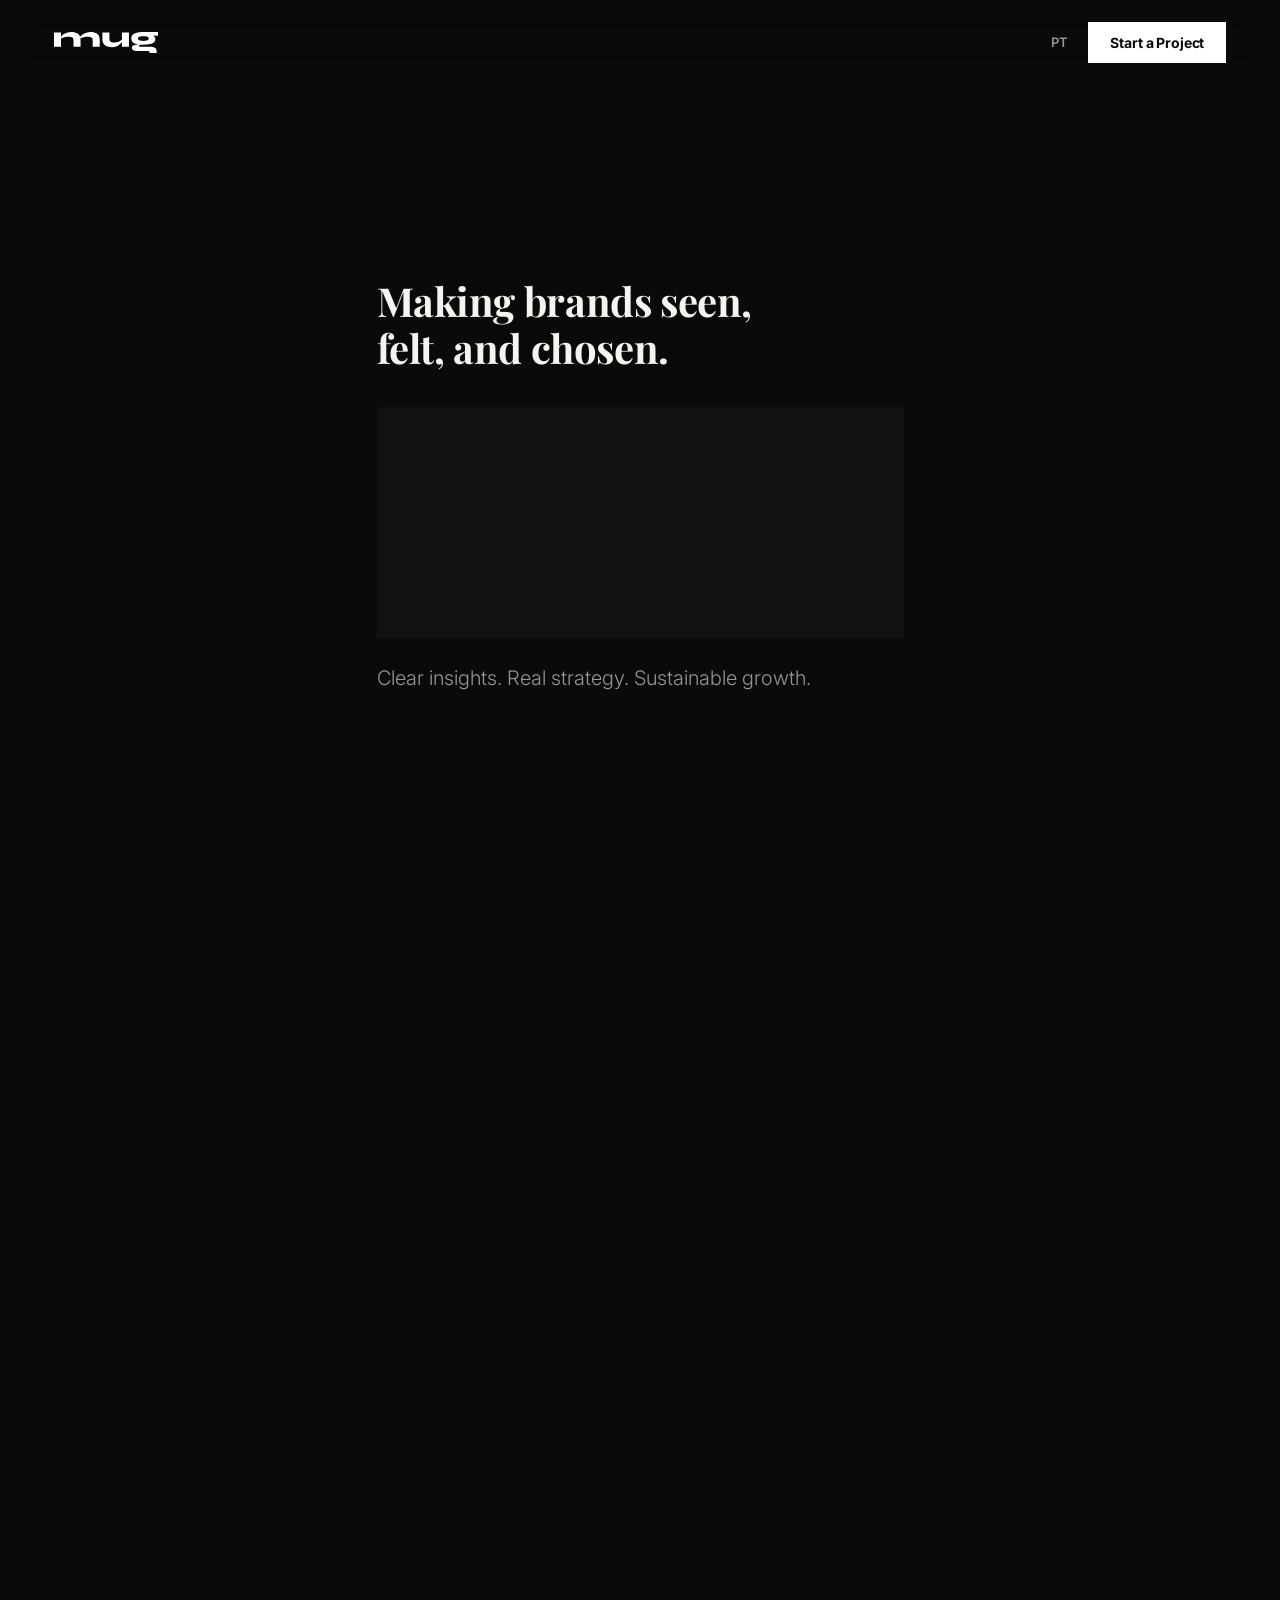
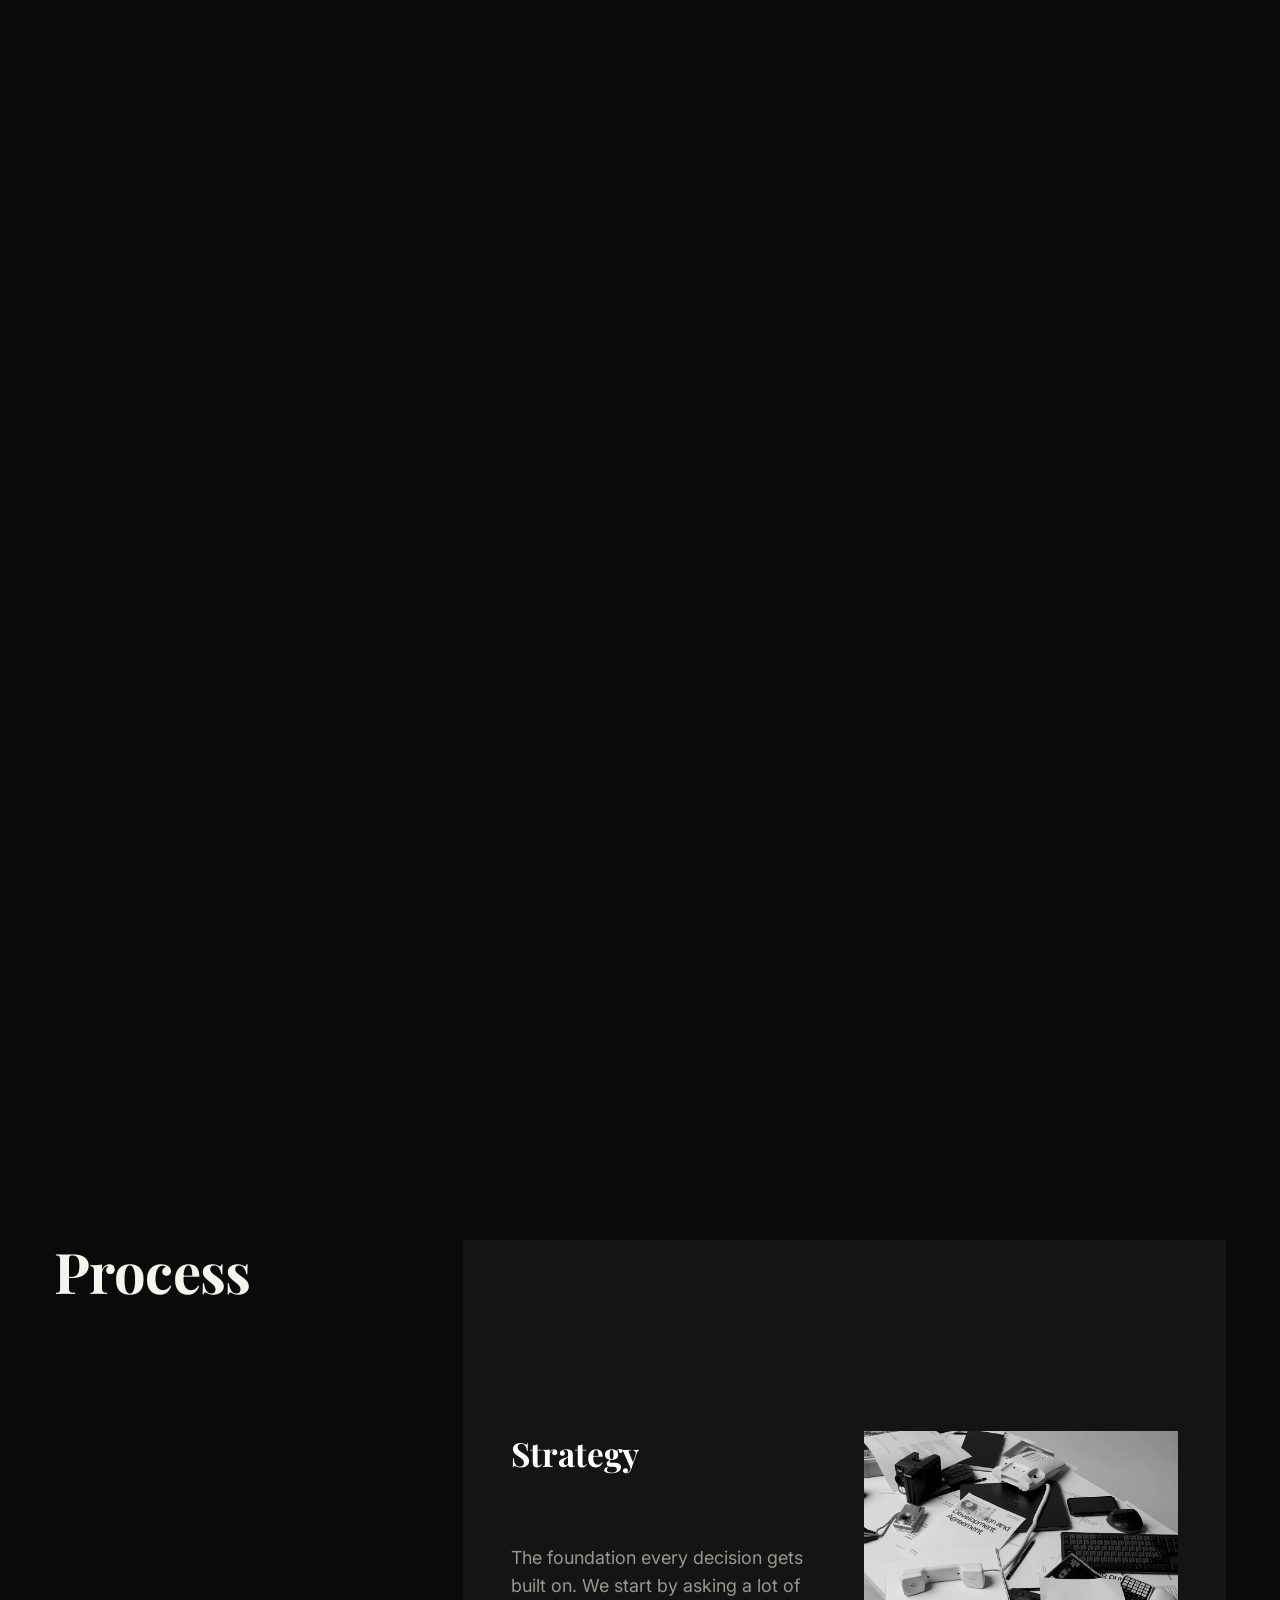
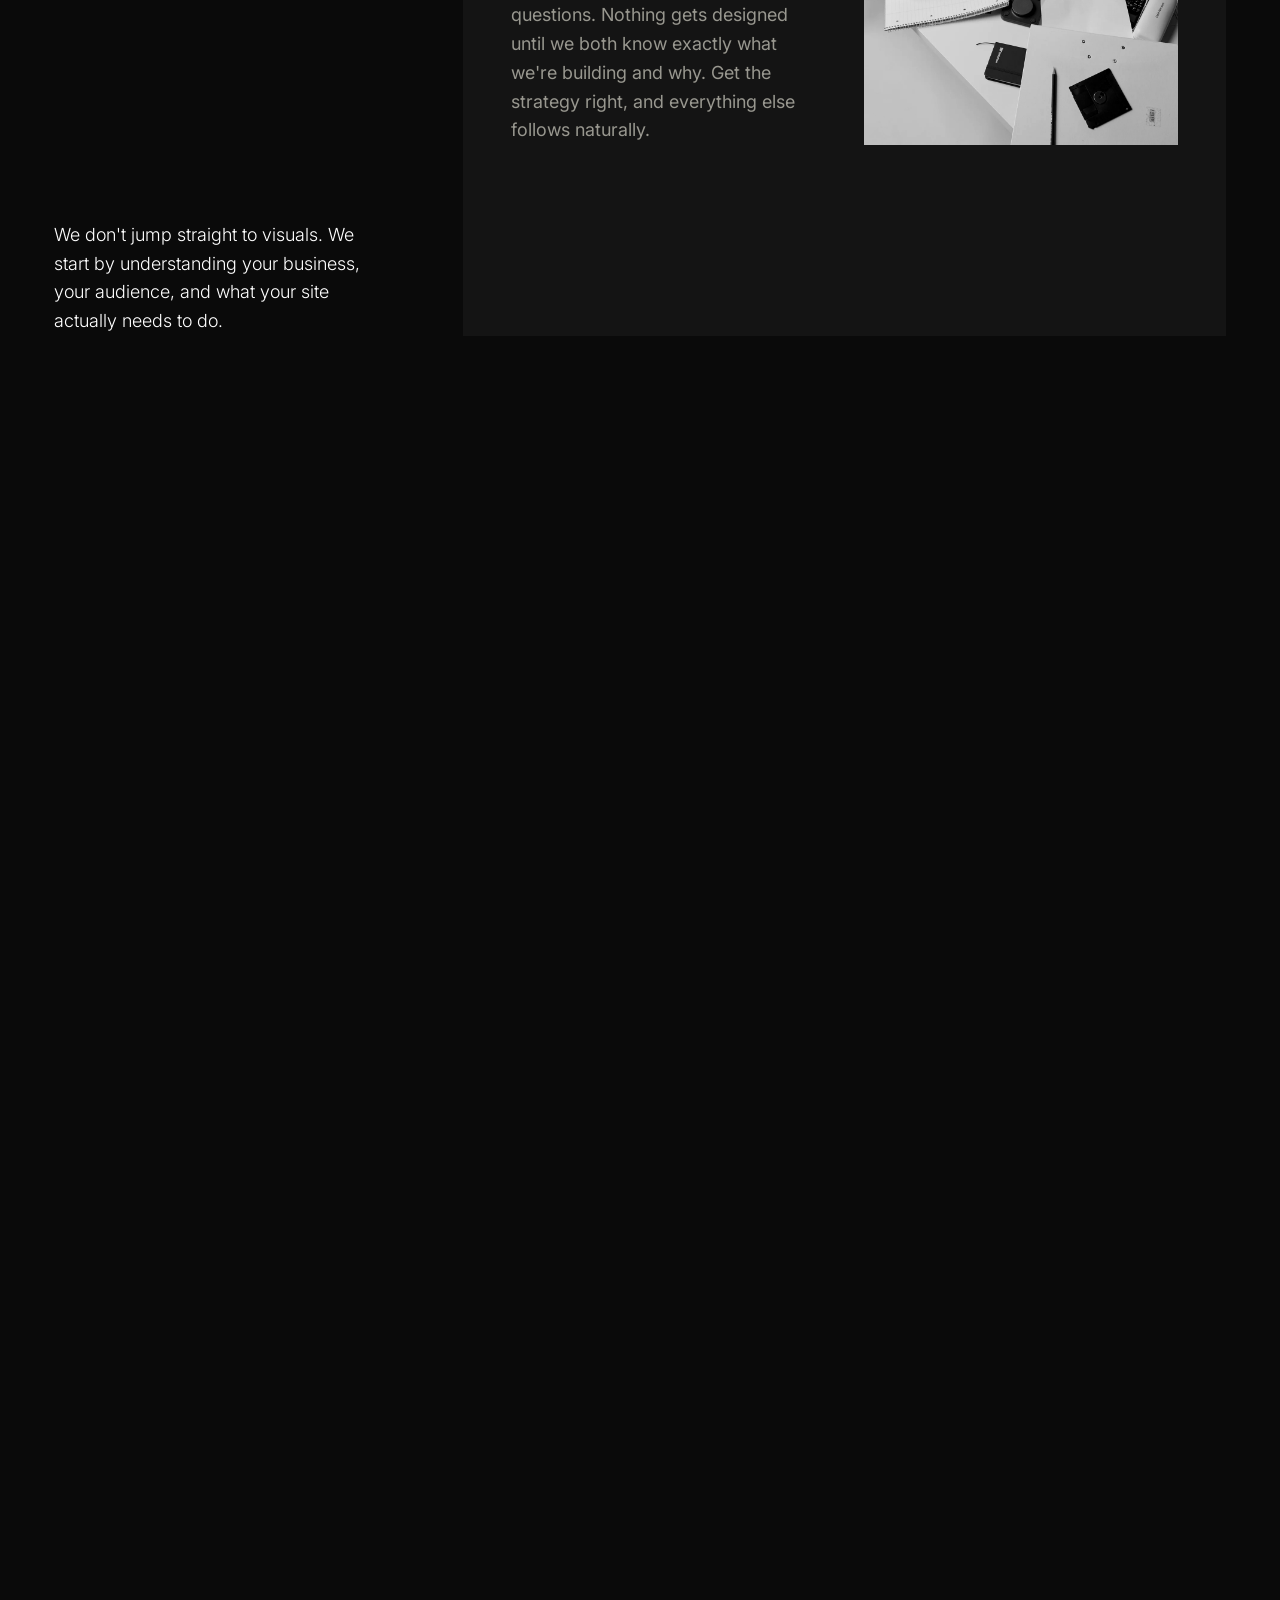
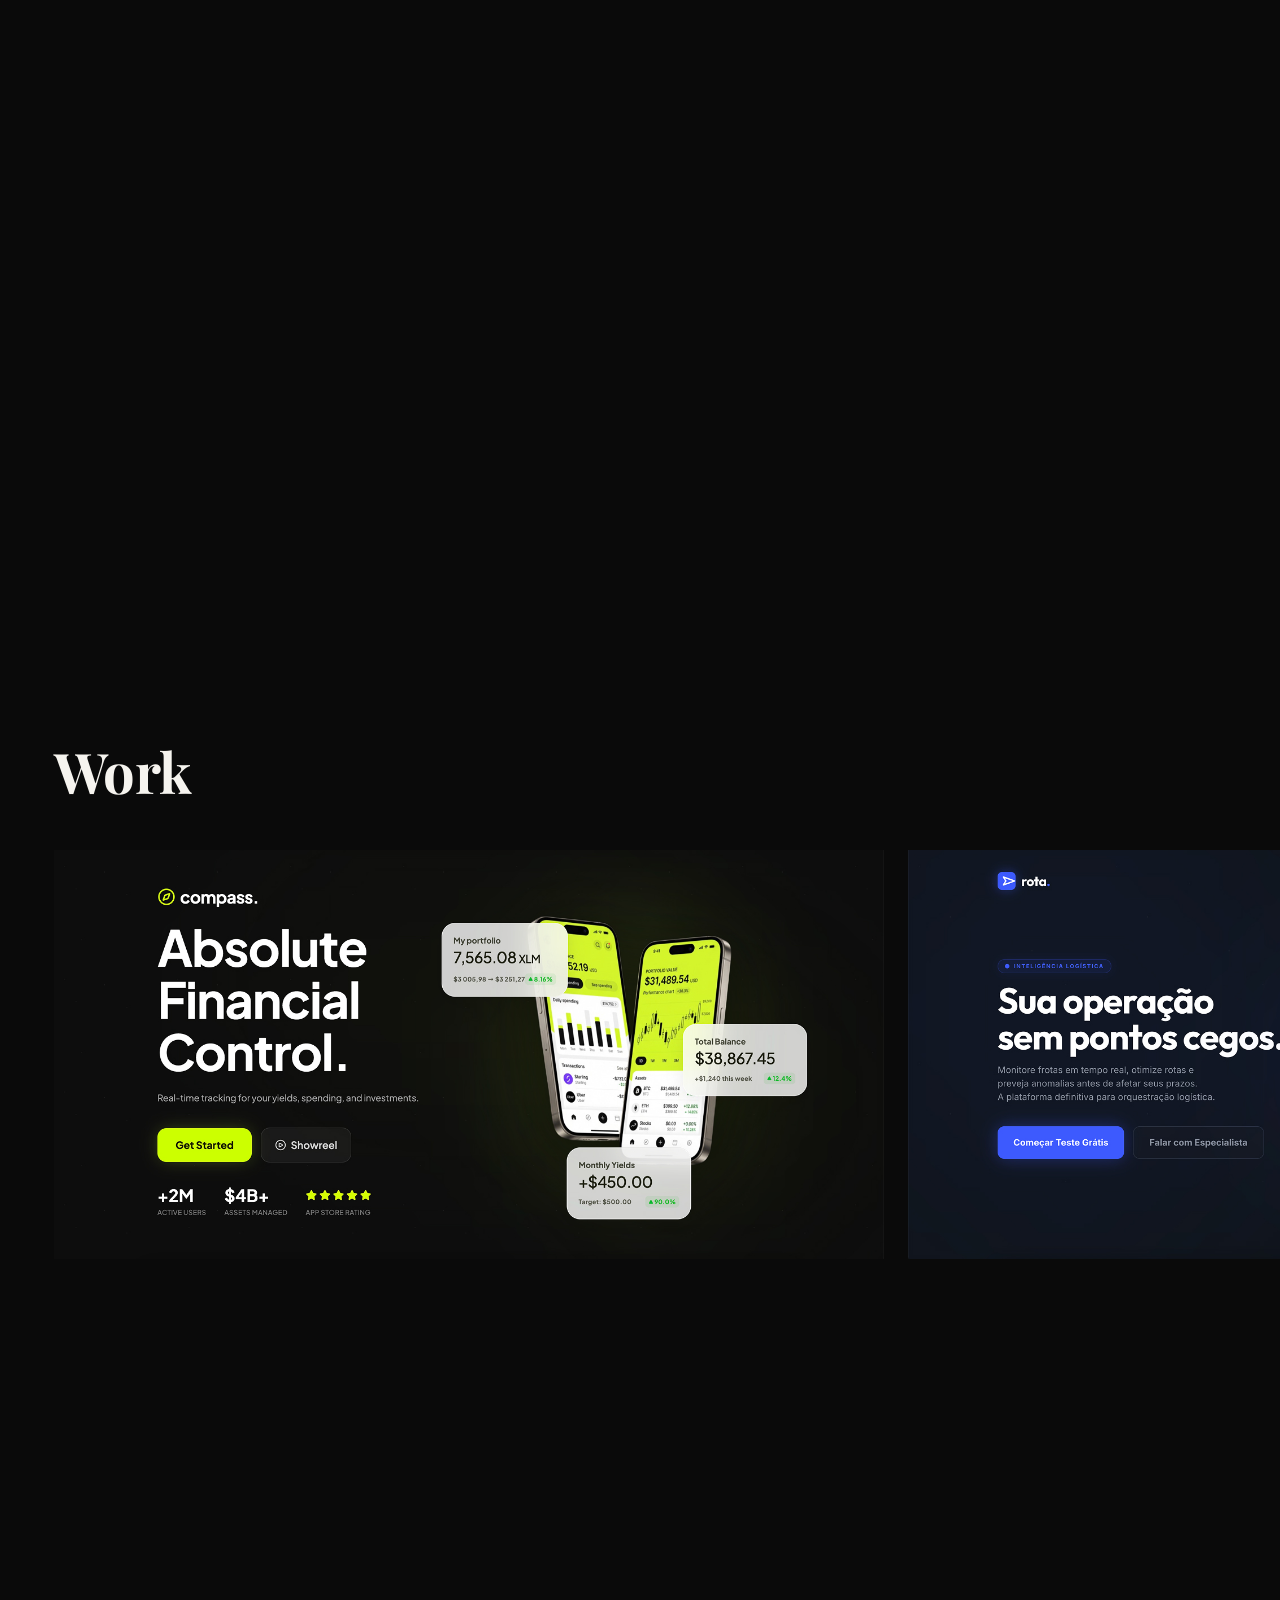
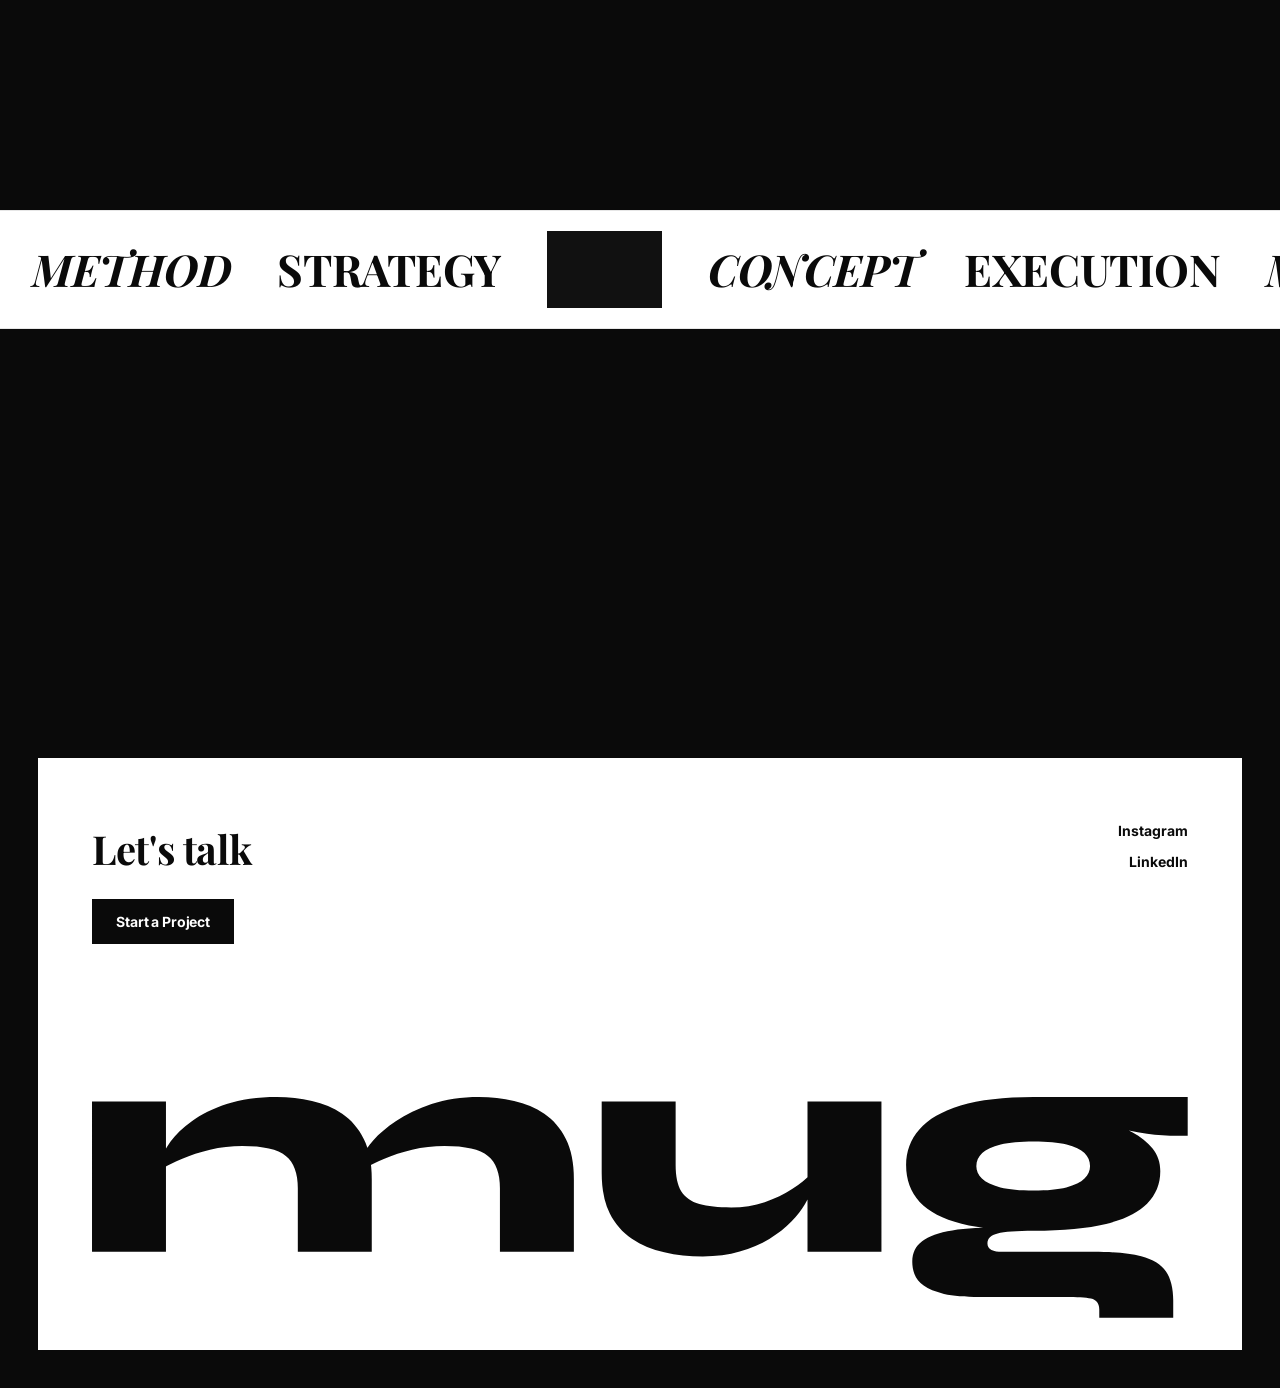
==== en/index.html @ f1b03d2b "feat: add English version of the site at /en Full translation of the one-page site (nav, hero, proce" ====
<!DOCTYPE html>
<html lang="en">
<head>
<meta charset="UTF-8">
<meta name="viewport" content="width=device-width, initial-scale=1.0">
<title>mug studio - landing page specialists</title>
<meta name="description" content="A creative studio for brands that believe strategy, concept, and execution deserve method.">
<meta property="og:type" content="website">
<meta property="og:title" content="mug studio - landing page specialists">
<meta property="og:description" content="A creative studio for brands that believe strategy, concept, and execution deserve method.">
<meta name="twitter:card" content="summary">
<meta name="twitter:title" content="mug studio - landing page specialists">
<meta name="twitter:description" content="A creative studio for brands that believe strategy, concept, and execution deserve method.">
<link rel="icon" type="image/svg+xml" href="../assets/favicon.svg">
<link rel="alternate" hreflang="pt-BR" href="../index.html">
<link rel="alternate" hreflang="en" href="index.html">
<link rel="preconnect" href="https://fonts.googleapis.com">
<link rel="preconnect" href="https://fonts.gstatic.com" crossorigin>
<link href="https://fonts.googleapis.com/css2?family=Inter:wght@300;400;500;600;700&family=Playfair+Display:wght@700;800&display=swap" rel="stylesheet">
<link rel="stylesheet" href="../styles.css">
</head>
<body>

<nav class="nav">
  <div class="nav-inner">
    <a class="logo" href="#" aria-label="mug — homepage">
      <img src="../assets/logo.svg" alt="mug" width="103" height="21">
    </a>
    <div class="nav-actions">
      <a class="nav-lang" href="../index.html" hreflang="pt-BR" lang="pt-BR">PT</a>
      <a class="cta-nav" href="https://wa.me/5511945470712?text=Hello!%20I%27d%20like%20to%20start%20a%20project." target="_blank" rel="noopener noreferrer">Start a Project</a>
    </div>
  </div>
</nav>

<main>
  <section class="hero-showcase" id="hero-showcase">
    <div class="hero-showcase-pin">
      <div class="hero-inner">
        <h1 class="hero-title">
          <span class="line"><span>Making brands seen,</span></span>
          <span class="line"><span>felt, and chosen.</span></span>
        </h1>

        <div class="hero-media" id="hero-media" aria-hidden="true">
          <video
            autoplay
            muted
            loop
            playsinline
            preload="auto"
            src="../video_hero.mp4">
          </video>
        </div>

        <p class="hero-sub">Clear insights. Real strategy. Sustainable growth.</p>
      </div>

      <div class="showcase-overlay" id="showcase-overlay" aria-hidden="true"></div>

      <div class="showcase-content">
        <p class="showcase-caption">A creative studio for brands that believe strategy, concept, and execution deserve method.</p>
      </div>
    </div>
  </section>

  <section class="process" id="process">
    <div class="process-pin">
      <div class="process-intro">
        <h2 class="process-title">Process</h2>
        <p class="process-lead">We don't jump straight to visuals. We start by understanding your business, your audience, and what your site actually needs to do.</p>
      </div>

      <div class="process-stage">
        <article class="process-card is-active" data-step="Strategy">
          <h3 class="process-card-title">Strategy</h3>
          <div class="process-card-media" aria-hidden="true">
            <img src="../assets/process-estrategia.jpg" alt="" loading="lazy" decoding="async">
          </div>
          <p class="process-card-text">The foundation every decision gets built on. We start by asking a lot of questions. Nothing gets designed until we both know exactly what we're building and why. Get the strategy right, and everything else follows naturally.</p>
        </article>

        <article class="process-card" data-step="Design">
          <h3 class="process-card-title">Design</h3>
          <div class="process-card-media" aria-hidden="true">
            <img src="../assets/process-design.jpg" alt="" loading="lazy" decoding="async">
          </div>
          <p class="process-card-text">The visual approach that aligns with the strategy. Design isn't just about how it looks — it's about how it communicates. By the end of this stage, you'll have a complete design and understand the logic behind every choice we made.</p>
        </article>

        <article class="process-card" data-step="Development">
          <h3 class="process-card-title">Development</h3>
          <div class="process-card-media" aria-hidden="true">
            <img src="../assets/process-desenvolvimento.jpg" alt="" loading="lazy" decoding="async">
          </div>
          <p class="process-card-text">The moment everything starts to feel real. It all gets turned into clean code: fluid motion, working integrations, and a high-performance build.</p>
        </article>
      </div>
    </div>
  </section>

  <section class="cases" id="cases">
    <h2 class="cases-title">Work</h2>

    <div class="cases-carousel">
      <div class="cases-track">
        <a class="case-tile" href="https://compasso-nine.vercel.app/" target="_blank" rel="noopener noreferrer"><img src="../assets/case-1.jpg" alt="Compasso" loading="lazy" decoding="async"></a>
        <a class="case-tile" href="https://rota-cyan.vercel.app/" target="_blank" rel="noopener noreferrer"><img src="../assets/case-2.jpg" alt="Rota" loading="lazy" decoding="async"></a>
        <a class="case-tile" href="https://barro-nu.vercel.app/" target="_blank" rel="noopener noreferrer"><img src="../assets/case-3.jpg" alt="Barro" loading="lazy" decoding="async"></a>
        <a class="case-tile" href="https://institutomilah.vercel.app/" target="_blank" rel="noopener noreferrer"><img src="../assets/case-4.jpg" alt="Instituto Milah" loading="lazy" decoding="async"></a>
        <a class="case-tile" href="https://compasso-nine.vercel.app/" target="_blank" rel="noopener noreferrer" aria-hidden="true" tabindex="-1"><img src="../assets/case-1.jpg" alt="" loading="lazy" decoding="async"></a>
        <a class="case-tile" href="https://rota-cyan.vercel.app/" target="_blank" rel="noopener noreferrer" aria-hidden="true" tabindex="-1"><img src="../assets/case-2.jpg" alt="" loading="lazy" decoding="async"></a>
        <a class="case-tile" href="https://barro-nu.vercel.app/" target="_blank" rel="noopener noreferrer" aria-hidden="true" tabindex="-1"><img src="../assets/case-3.jpg" alt="" loading="lazy" decoding="async"></a>
        <a class="case-tile" href="https://institutomilah.vercel.app/" target="_blank" rel="noopener noreferrer" aria-hidden="true" tabindex="-1"><img src="../assets/case-4.jpg" alt="" loading="lazy" decoding="async"></a>
      </div>
    </div>
  </section>

  <section class="ticker" aria-label="Working method">
    <div class="ticker-band">
      <div class="ticker-track">
        <span class="ticker-item ticker-word ticker-word--italic">Method</span>
        <span class="ticker-item ticker-word">Strategy</span>
        <span class="ticker-item ticker-media" aria-hidden="true">
          <video autoplay muted loop playsinline preload="auto" src="../video_hero.mp4"></video>
        </span>
        <span class="ticker-item ticker-word ticker-word--italic">Concept</span>
        <span class="ticker-item ticker-word">Execution</span>

        <span class="ticker-item ticker-word ticker-word--italic" aria-hidden="true">Method</span>
        <span class="ticker-item ticker-word" aria-hidden="true">Strategy</span>
        <span class="ticker-item ticker-media" aria-hidden="true">
          <video autoplay muted loop playsinline preload="auto" src="../video_hero.mp4"></video>
        </span>
        <span class="ticker-item ticker-word ticker-word--italic" aria-hidden="true">Concept</span>
        <span class="ticker-item ticker-word" aria-hidden="true">Execution</span>
      </div>
    </div>
  </section>
</main>

<footer class="closing" id="contato">
    <div class="closing-panel">
      <div class="closing-top">
        <div class="closing-intro">
          <h2 class="closing-title">Let's talk</h2>
          <a class="closing-cta" href="https://wa.me/5511945470712?text=Hello!%20I%27d%20like%20to%20start%20a%20project." target="_blank" rel="noopener noreferrer">Start a Project</a>
        </div>

        <nav class="closing-social" aria-label="Social media">
          <a href="https://www.instagram.com/mug___studio/" target="_blank" rel="noopener noreferrer">Instagram</a>
          <a href="https://www.linkedin.com/company/mug-studio-dzn" target="_blank" rel="noopener noreferrer">LinkedIn</a>
        </nav>
      </div>

      <div class="closing-wordmark" aria-hidden="true">
        <svg viewBox="0 0 1320 266" xmlns="http://www.w3.org/2000/svg">
          <path d="M0 5.54166H89.0803V186.569H0V5.54166ZM222.701 0C237.3 0 251.404 1.60092 265.014 4.80277C278.623 7.75832 290.748 12.9305 301.388 20.3194C312.276 27.7083 320.936 37.8065 327.37 50.6139C333.804 63.4213 337.02 79.5537 337.02 99.0111V186.569H247.94V110.094C247.94 91.6222 243.115 78.5685 233.465 70.9333C223.814 63.0518 206.369 59.1111 181.13 59.1111C167.768 59.1111 154.777 60.5889 142.157 63.5444C129.785 66.5 118.65 70.0713 108.752 74.2583C98.8543 78.1991 91.0598 82.1398 85.3686 86.0805L84.6262 72.0417C85.616 67.6083 88.9565 61.4509 94.6478 53.5694C100.586 45.4417 109.123 37.3139 120.258 29.1861C131.393 21.0583 145.374 14.162 162.2 8.49721C179.274 2.8324 199.441 0 222.701 0ZM466.187 0C480.786 0 494.89 1.60092 508.5 4.80277C522.109 7.75832 534.234 12.9305 544.874 20.3194C555.762 27.7083 564.422 37.8065 570.856 50.6139C577.29 63.4213 580.506 79.5537 580.506 99.0111V186.569H491.426V110.094C491.426 91.6222 486.601 78.5685 476.951 70.9333C467.3 63.0518 449.855 59.1111 424.616 59.1111C411.254 59.1111 398.263 60.5889 385.643 63.5444C373.271 66.5 362.136 70.0713 352.238 74.2583C342.34 78.1991 334.546 82.1398 328.855 86.0805L328.112 68.3472C329.102 64.6528 332.814 59.1111 339.247 51.7222C345.681 44.3333 354.713 36.6981 366.343 28.8167C378.22 20.9352 392.448 14.162 409.027 8.49721C425.853 2.8324 444.906 0 466.187 0Z" fill="currentColor"/>
          <path d="M951.042 186.569H861.962V5.54166H951.042V186.569ZM865.673 93.1L866.416 110.833C865.673 116.006 863.199 122.04 858.992 128.936C855.033 135.832 849.466 142.975 842.29 150.364C835.114 157.753 826.33 164.649 815.937 171.053C805.544 177.21 793.667 182.259 780.305 186.2C766.943 190.141 752.096 192.111 735.765 192.111C719.433 192.111 703.968 190.387 689.369 186.939C674.769 183.737 661.779 178.319 650.396 170.683C639.014 163.048 630.106 152.827 623.672 140.019C617.238 126.966 614.022 110.71 614.022 91.2528V5.54166H703.102V82.0167C703.102 95.563 705.329 106.031 709.783 113.419C714.484 120.808 721.784 125.981 731.682 128.936C741.58 131.645 754.323 133 769.912 133C784.511 133 797.997 130.906 810.369 126.719C822.989 122.286 834 116.991 843.403 110.833C853.054 104.676 860.477 98.7648 865.673 93.1Z" fill="currentColor"/>
          <path d="M1134.42 161.078C1099.28 161.078 1070.33 158.245 1047.56 152.581C1024.8 146.669 1007.97 137.926 997.084 126.35C986.196 114.528 980.753 99.75 980.753 82.0167C980.753 65.5148 986.073 51.2296 996.713 39.1611C1007.35 26.8463 1023.93 17.2407 1046.45 10.3444C1069.21 3.44814 1098.54 0 1134.42 0C1141.59 0 1148.89 0 1156.32 0C1163.74 0 1171.04 0 1178.21 0H1320V46.55C1303.92 47.2889 1287.58 46.55 1271.01 44.3333C1254.67 41.8704 1239.58 38.6685 1225.72 34.7278L1221.64 29.1861C1232.78 32.6342 1243.29 37.0676 1253.19 42.4861C1263.34 47.9046 1271.5 54.4315 1277.69 62.0667C1283.87 69.7018 1286.97 78.8148 1286.97 89.4055C1286.97 104.676 1281.65 117.73 1271.01 128.567C1260.61 139.157 1244.16 147.285 1221.64 152.95C1199.37 158.369 1170.3 161.078 1134.42 161.078ZM1213.47 266V256.025C1213.47 248.636 1210.13 244.203 1203.45 242.725C1197.02 241.494 1186.75 240.878 1172.65 240.878H1069.09C1051.52 240.878 1037.29 239.646 1026.41 237.183C1015.77 234.72 1007.6 231.395 1001.91 227.208C996.465 223.021 992.754 218.342 990.774 213.169C989.042 208.244 988.176 203.318 988.176 198.392C988.176 187.801 992.135 179.55 1000.05 173.639C1007.97 167.481 1020.1 163.171 1036.43 160.708C1052.76 158.245 1073.54 157.014 1098.78 157.014L1134.42 161.078C1113.63 161.078 1099.16 162.186 1090.99 164.403C1082.82 166.373 1078.74 170.437 1078.74 176.594C1078.74 180.043 1080.35 182.629 1083.57 184.353C1086.78 185.831 1091.11 186.569 1096.56 186.569H1206.05C1230.55 186.569 1249.85 188.294 1263.95 191.742C1278.06 195.436 1287.96 201.47 1293.65 209.844C1299.59 218.465 1302.56 230.164 1302.56 244.942V266H1213.47ZM1134.42 112.681C1150.75 112.681 1163.86 111.449 1173.76 108.986C1183.91 106.277 1191.2 102.706 1195.66 98.2722C1200.11 93.8389 1202.34 88.913 1202.34 83.4944C1202.34 77.337 1200.11 72.0417 1195.66 67.6083C1191.2 63.175 1184.03 59.7268 1174.13 57.2639C1164.23 54.8009 1150.99 53.5694 1134.42 53.5694C1118.08 53.5694 1104.85 54.8009 1094.7 57.2639C1084.56 59.7268 1077.13 63.175 1072.43 67.6083C1067.73 72.0417 1065.38 77.337 1065.38 83.4944C1065.38 88.913 1067.61 93.8389 1072.06 98.2722C1076.76 102.706 1084.18 106.277 1094.33 108.986C1104.48 111.449 1117.84 112.681 1134.42 112.681Z" fill="currentColor"/>
        </svg>
      </div>
    </div>
  </footer>

<script src="../script.js"></script>
</body>
</html>
---- styles.css ----
/* ---------------------------------------------------
   mug — hero
   Tokens
--------------------------------------------------- */
:root {
  --bg: #0a0a0a;
  --text-primary: #f6f4ef;
  --text-secondary: #98978f;
  --white: #ffffff;
  --black: #0a0a0a;

  --glass-bg: rgba(10, 10, 10, 0.5);
  --card-bg: #141414;

  --font-display: 'Playfair Display', Georgia, 'Times New Roman', serif;
  --font-sans: 'Inter', -apple-system, BlinkMacSystemFont, 'Segoe UI', sans-serif;

  --ease-out: cubic-bezier(0.16, 1, 0.3, 1);

  --nav-h: 84px;
}

* { box-sizing: border-box; }

html {
  background: var(--bg);
}

body {
  margin: 0;
  background: var(--bg);
  color: var(--text-primary);
  font-family: var(--font-sans);
  -webkit-font-smoothing: antialiased;
  -moz-osx-font-smoothing: grayscale;
  overflow-x: clip;
}

img, video { display: block; max-width: 100%; }

a { text-decoration: none; color: inherit; }

/* ---------------------------------------------------
   Nav — fixed, glass
--------------------------------------------------- */
.nav {
  position: fixed;
  top: 0;
  left: 0;
  right: 0;
  z-index: 100;
  background: var(--glass-bg);
  backdrop-filter: blur(18px) saturate(150%);
  -webkit-backdrop-filter: blur(18px) saturate(150%);
  transition: transform 0.5s var(--ease-out);
}

.nav.is-hidden {
  transform: translateY(-100%);
}

.nav-inner {
  max-width: 1800px;
  margin: 0 auto;
  display: flex;
  align-items: center;
  justify-content: space-between;
  padding: 24px clamp(24px, 4.2vw, 80px);
  height: var(--nav-h);
}

.logo {
  display: inline-flex;
  align-items: center;
  opacity: 0;
  animation: fadeUp 0.7s var(--ease-out) forwards;
  animation-delay: 0.05s;
}

.logo img {
  height: 21px;
  width: auto;
}

.nav-actions {
  display: inline-flex;
  align-items: center;
  gap: 20px;
}

.nav-lang {
  display: inline-flex;
  align-items: center;
  font-family: var(--font-sans);
  font-weight: 600;
  font-size: 13px;
  letter-spacing: 0.02em;
  color: var(--text-secondary);
  opacity: 0;
  transition: color 0.25s var(--ease-out);
  animation: fadeUp 0.7s var(--ease-out) forwards;
  animation-delay: 0.09s;
}

.nav-lang:hover {
  color: var(--white);
}

.cta-nav {
  display: inline-flex;
  align-items: center;
  background: var(--white);
  color: var(--black);
  font-family: var(--font-sans);
  font-weight: 700;
  font-size: 14px;
  letter-spacing: -0.01em;
  padding: 12px 22px;
  border-radius: 0;
  white-space: nowrap;
  transition: transform 0.35s var(--ease-out), opacity 0.35s var(--ease-out);
  opacity: 0;
  animation: fadeUp 0.7s var(--ease-out) forwards;
  animation-delay: 0.12s;
}

.cta-nav:hover {
  transform: translateY(-2px);
  opacity: 0.9 !important;
}

/* ---------------------------------------------------
   Hero + Showcase — one video, pinned then scrubbed
   to fullscreen as the section scrolls
--------------------------------------------------- */
.hero-showcase {
  position: relative;
  height: 300vh;
  height: 300dvh;
}

.hero-showcase-pin {
  position: sticky;
  top: 0;
  height: 100vh;
  height: 100dvh;
  overflow: hidden;
  background: var(--bg);
}

.hero-inner {
  position: relative;
  z-index: 10;
  width: fit-content;
  max-width: 700px;
  margin: 0 auto;
  height: 100%;
  display: flex;
  flex-direction: column;
  justify-content: center;
  padding: calc(var(--nav-h) + 48px) 24px 64px;
}

.hero-title {
  font-family: var(--font-display);
  font-weight: 700;
  font-size: 40px;
  line-height: 1.16;
  letter-spacing: -0.01em;
  color: var(--text-primary);
  margin: 0 0 36px;
}

.hero-title .line {
  display: block;
  overflow: hidden;
}

.hero-title .line span {
  display: inline-block;
  transform: translateY(115%);
  animation: lineUp 0.9s var(--ease-out) forwards;
}

.hero-title .line:nth-child(1) span { animation-delay: 0.22s; }
.hero-title .line:nth-child(2) span { animation-delay: 0.34s; }

.hero-media {
  position: relative;
  width: 527px;
  height: 231px;
  max-width: 100%;
  overflow: hidden;
  background: #111;
  clip-path: inset(0 0 0 100%);
  animation: wipeReveal 1s var(--ease-out) forwards;
  animation-delay: 0.55s;
  z-index: 30;
  flex-shrink: 0;
}

.hero-media.is-fixed {
  position: fixed;
  max-width: none;
  z-index: 40;
}

.hero-media video {
  width: 100%;
  height: 100%;
  object-fit: cover;
  filter: grayscale(1) contrast(1.08) brightness(0.95);
  transform: scale(1.08);
  animation: mediaSettle 1.6s var(--ease-out) forwards;
  animation-delay: 0.55s;
}

.hero-sub {
  font-family: var(--font-sans);
  font-size: 20px;
  font-weight: 300;
  color: var(--text-secondary);
  margin: 28px 0 0;
  opacity: 0;
  transform: translateY(16px);
  transition: opacity 0.8s var(--ease-out) 1.05s, transform 0.8s var(--ease-out) 1.05s;
}

/* ---------------------------------------------------
   Showcase overlay + caption — pinned above the video
--------------------------------------------------- */
.showcase-overlay {
  position: absolute;
  inset: 0;
  z-index: 31;
  opacity: 0;
  background: linear-gradient(180deg, rgba(10, 10, 10, 0.35) 0%, rgba(10, 10, 10, 0.05) 30%, rgba(10, 10, 10, 0.65) 100%);
}

.showcase-content {
  position: absolute;
  inset: 0;
  z-index: 32;
  display: flex;
  align-items: flex-end;
  justify-content: flex-start;
  padding: 24px clamp(24px, 4.2vw, 80px) clamp(48px, 8vw, 96px);
  pointer-events: none;
}

.showcase-caption {
  margin: 0;
  max-width: 920px;
  font-family: var(--font-display);
  font-weight: 700;
  color: var(--white);
  font-size: 40px;
  line-height: 1.16;
  letter-spacing: -0.01em;
  opacity: 0;
  transform: translateY(30px);
  transition: opacity 1s var(--ease-out), transform 1s var(--ease-out);
}

.showcase-caption.is-visible {
  opacity: 1;
  transform: translateY(0);
}

/* ---------------------------------------------------
   Processo — stacked cards, replaced on scroll
--------------------------------------------------- */
.process {
  position: relative;
  height: 100vh;
  height: 100dvh;
}

.process-pin {
  position: sticky;
  top: 0;
  height: 100vh;
  height: 100dvh;
  display: flex;
  gap: clamp(40px, 6vw, 100px);
  padding: calc(var(--nav-h) + 56px) clamp(24px, 4.2vw, 80px) 64px;
  background: var(--bg);
}

.process-intro {
  flex: 0 0 clamp(260px, 26vw, 380px);
  display: flex;
  flex-direction: column;
  justify-content: space-between;
  opacity: 0;
  transform: translateY(24px);
  transition: opacity 0.8s var(--ease-out), transform 0.8s var(--ease-out);
}

.process-intro.is-visible {
  opacity: 1;
  transform: translateY(0);
}

.process-title {
  font-family: var(--font-display);
  font-weight: 700;
  font-size: clamp(36px, 4.6vw, 56px);
  line-height: 1.1;
  letter-spacing: -0.01em;
  color: var(--text-primary);
  margin: 0;
}

.process-lead {
  font-family: var(--font-sans);
  font-weight: 300;
  font-size: 18px;
  line-height: 1.6;
  color: var(--white);
  max-width: 34ch;
  margin: 0;
}

.process-stage {
  position: relative;
  flex: 1;
  min-width: 0;
  height: 100%;
  overflow: hidden;
}

.process-card {
  position: absolute;
  inset: 0;
  display: grid;
  grid-template-columns: 1fr 1fr;
  grid-template-rows: auto auto;
  align-content: center;
  column-gap: clamp(24px, 3vw, 48px);
  row-gap: 24px;
  background: var(--card-bg);
  padding: 48px;
  opacity: 0;
  transform: translateY(48px);
  transition: opacity 0.7s var(--ease-out), transform 0.7s var(--ease-out);
  pointer-events: none;
}

.process-card.is-active {
  opacity: 1;
  transform: translateY(0);
  pointer-events: auto;
}

.process-card.is-leaving {
  transform: translateY(-48px);
}

.process-card-title {
  grid-column: 1 / 2;
  grid-row: 1;
  min-width: 0;
  font-family: var(--font-display);
  font-weight: 700;
  font-size: clamp(26px, 2.6vw, 36px);
  color: var(--white);
  margin: 0;
  align-self: start;
}

.process-card-media {
  grid-column: 2 / 3;
  grid-row: 1 / 3;
  align-self: start;
  justify-self: end;
  width: 100%;
  max-width: 470px;
  aspect-ratio: 1 / 1;
  background:
    linear-gradient(135deg, rgba(255, 255, 255, 0.08), transparent 60%),
    #1d1d1d;
}

.process-card-media img {
  width: 100%;
  height: 100%;
  object-fit: cover;
  filter: grayscale(1) contrast(1.05);
  display: block;
}

.process-card-text {
  grid-column: 1 / 2;
  grid-row: 2;
  min-width: 0;
  align-self: end;
  max-width: 46ch;
  font-family: var(--font-sans);
  font-size: 18px;
  line-height: 1.6;
  color: var(--text-secondary);
  margin: 0;
}

/* ---------------------------------------------------
   Cases — animated horizontal carousel
--------------------------------------------------- */
.cases {
  padding: 140px 0 160px;
  overflow: hidden;
}

.cases-title {
  padding: 0 clamp(24px, 4.2vw, 80px);
  font-family: var(--font-display);
  font-weight: 700;
  font-size: clamp(36px, 4.6vw, 56px);
  line-height: 1.1;
  letter-spacing: -0.01em;
  color: var(--text-primary);
  margin: 0 0 48px;
  opacity: 0;
  transform: translateY(24px);
  transition: opacity 0.8s var(--ease-out), transform 0.8s var(--ease-out);
}

.cases-title.is-visible {
  opacity: 1;
  transform: translateY(0);
}

.cases-carousel {
  width: 100%;
  overflow: hidden;
  opacity: 0;
  transform: translateY(24px);
  transition: opacity 0.8s var(--ease-out), transform 0.8s var(--ease-out);
}

.cases-carousel.is-visible {
  opacity: 1;
  transform: translateY(0);
}

.cases-track {
  display: flex;
  align-items: center;
  width: max-content;
  gap: 24px;
  padding: 0 clamp(24px, 4.2vw, 80px);
  animation: casesMarquee 36s linear infinite;
}

.cases-carousel:hover .cases-track {
  animation-play-state: paused;
}

.case-tile {
  position: relative;
  display: block;
  flex: 0 0 auto;
  height: clamp(300px, 32vw, 460px);
  border-radius: 0;
  overflow: hidden;
  background: var(--card-bg);
}

.case-tile img {
  height: 100%;
  width: auto;
  display: block;
  transition: transform 0.6s var(--ease-out);
}

.case-tile:hover img,
.case-tile:focus-visible img {
  transform: scale(1.05);
}

.case-tile:focus-visible {
  outline: 2px solid var(--white);
  outline-offset: 4px;
}

@keyframes casesMarquee {
  from { transform: translateX(0); }
  to   { transform: translateX(calc(-50% - 12px)); }
}

/* ---------------------------------------------------
   Ticker — animated divider between sections
--------------------------------------------------- */
.ticker {
  position: relative;
  min-height: 100vh;
  display: flex;
  align-items: center;
  background: var(--bg);
}

.ticker-band {
  width: 100%;
  overflow: hidden;
  background: var(--white);
  border-top: 1px solid rgba(10, 10, 10, 0.1);
  border-bottom: 1px solid rgba(10, 10, 10, 0.1);
}

.ticker-track {
  display: flex;
  align-items: center;
  width: max-content;
  gap: clamp(24px, 3.6vw, 56px);
  padding: clamp(12px, 1.8vw, 20px) clamp(16px, 2.5vw, 36px);
  animation: tickerMarquee 16s linear infinite;
}

.ticker-band:hover .ticker-track {
  animation-play-state: paused;
}

.ticker-item {
  flex: 0 0 auto;
}

.ticker-word {
  font-family: var(--font-display);
  font-weight: 700;
  font-style: normal;
  text-transform: uppercase;
  font-size: clamp(20px, 3.6vw, 44px);
  line-height: 1;
  letter-spacing: -0.01em;
  color: var(--black);
  white-space: nowrap;
}

.ticker-word--italic {
  font-style: italic;
}

.ticker-media {
  display: block;
  width: clamp(90px, 9vw, 150px);
  aspect-ratio: 3 / 2;
  overflow: hidden;
  background: #111;
}

.ticker-media video {
  width: 100%;
  height: 100%;
  object-fit: cover;
  filter: grayscale(1) contrast(1.05);
  display: block;
}

@keyframes tickerMarquee {
  from { transform: translateX(0); }
  to   { transform: translateX(-50%); }
}

/* ---------------------------------------------------
   Closing — footer panel with the mug wordmark
--------------------------------------------------- */
.closing {
  padding: clamp(16px, 3vw, 40px);
  background: var(--bg);
}

.closing-panel {
  border-radius: 0;
  background: var(--white);
  overflow: hidden;
  padding: clamp(32px, 5vw, 64px) clamp(24px, 4.2vw, 80px) clamp(16px, 3vw, 32px);
}

.closing-top {
  display: flex;
  align-items: flex-start;
  justify-content: space-between;
  gap: 24px;
  opacity: 0;
  transform: translateY(24px);
  transition: opacity 0.8s var(--ease-out), transform 0.8s var(--ease-out);
}

.closing-top.is-visible {
  opacity: 1;
  transform: translateY(0);
}

.closing-intro {
  display: flex;
  flex-direction: column;
  align-items: flex-start;
  gap: 24px;
}

.closing-title {
  font-family: var(--font-display);
  font-weight: 700;
  font-size: clamp(28px, 3.4vw, 40px);
  letter-spacing: -0.01em;
  color: var(--black);
  margin: 0;
}

.closing-cta {
  display: inline-flex;
  align-items: center;
  background: var(--black);
  color: var(--white);
  font-family: var(--font-sans);
  font-weight: 700;
  font-size: 14px;
  letter-spacing: -0.01em;
  padding: 14px 24px;
  border-radius: 0;
  transition: transform 0.35s var(--ease-out), opacity 0.35s var(--ease-out);
}

.closing-cta:hover {
  transform: translateY(-2px);
  opacity: 0.85;
}

.closing-social {
  display: flex;
  flex-direction: column;
  align-items: flex-end;
  gap: 14px;
}

.closing-social a {
  font-family: var(--font-sans);
  font-weight: 700;
  font-size: 14px;
  color: var(--black);
  transition: opacity 0.3s var(--ease-out);
}

.closing-social a:hover {
  opacity: 0.6;
}

.closing-wordmark {
  margin-top: clamp(64px, 12vw, 180px);
  color: var(--black);
  opacity: 0;
  transform: translateY(40px);
  transition: opacity 1.1s var(--ease-out) 0.15s, transform 1.1s var(--ease-out) 0.15s;
}

.closing-wordmark.is-visible {
  opacity: 1;
  transform: translateY(0);
}

.closing-wordmark svg {
  width: 100%;
  height: auto;
  display: block;
}

/* ---------------------------------------------------
   Keyframes
--------------------------------------------------- */
@keyframes fadeUp {
  from { opacity: 0; transform: translateY(16px); }
  to   { opacity: 1; transform: translateY(0); }
}

@keyframes lineUp {
  from { transform: translateY(115%); }
  to   { transform: translateY(0); }
}

@keyframes wipeReveal {
  from { clip-path: inset(0 0 0 100%); }
  to   { clip-path: inset(0 0 0 0%); }
}

@keyframes mediaSettle {
  from { transform: scale(1.08); }
  to   { transform: scale(1); }
}

/* ---------------------------------------------------
   Reduced motion
--------------------------------------------------- */
@media (prefers-reduced-motion: reduce) {
  .nav {
    transition: none !important;
  }
  .logo, .cta-nav, .nav-lang, .hero-sub {
    animation: none !important;
    opacity: 1 !important;
    transform: none !important;
  }
  .hero-title .line span {
    animation: none !important;
    transform: none !important;
  }
  .hero-media {
    animation: none !important;
    clip-path: inset(0 0 0 0%) !important;
  }
  .hero-media video {
    animation: none !important;
    transform: none !important;
  }
  .hero-showcase {
    height: auto;
  }
  .hero-showcase-pin {
    position: static;
    height: auto;
    overflow: visible;
    padding-bottom: 80px;
  }
  .hero-inner {
    height: auto;
  }
  .showcase-overlay {
    display: none;
  }
  .showcase-content {
    position: static;
    padding: 40px 24px 0;
  }
  .showcase-caption {
    transition: none !important;
    opacity: 1 !important;
    transform: none !important;
  }
  .process {
    height: auto;
  }
  .process-pin {
    position: static;
    height: auto;
    flex-direction: column;
    gap: 32px;
  }
  .process-intro {
    transition: none !important;
    opacity: 1 !important;
    transform: none !important;
  }
  .process-stage {
    height: auto;
  }
  .process-card {
    position: static;
    display: flex;
    flex-direction: column;
    transition: none !important;
    opacity: 1 !important;
    transform: none !important;
    pointer-events: auto !important;
  }
  .process-card + .process-card {
    margin-top: 24px;
    border-top: 1px solid rgba(255, 255, 255, 0.1);
    padding-top: 32px;
  }
  .process-card-media {
    position: static;
    width: 100%;
    max-width: 420px;
    margin: 20px 0;
  }
  .cases-title,
  .cases-carousel {
    transition: none !important;
    opacity: 1 !important;
    transform: none !important;
  }
  .cases-track {
    animation: none !important;
    overflow-x: auto;
  }
  .case-tile img {
    transition: none !important;
  }
  .ticker-track {
    animation: none !important;
    overflow-x: auto;
  }
  .closing-top {
    transition: none !important;
    opacity: 1 !important;
    transform: none !important;
  }
  .closing-wordmark {
    transition: none !important;
    opacity: 1 !important;
    transform: none !important;
  }
}

/* ---------------------------------------------------
   Responsive
--------------------------------------------------- */
@media (max-width: 1024px) {
  :root { --nav-h: 68px; }

  .nav-inner { padding: 16px 20px; }
  .logo img { height: 17px; }
  .nav-actions { gap: 14px; }
  .nav-lang { font-size: 12px; }
  .cta-nav { padding: 10px 16px; font-size: 13px; }

  .hero-inner { padding: calc(var(--nav-h) + 32px) 20px 48px; }
  .hero-title { font-size: clamp(28px, 8vw, 36px); margin-bottom: 26px; }
  .hero-media { width: 100%; height: auto; aspect-ratio: 527 / 231; }
  .hero-sub { font-size: 16px; margin-top: 22px; }

  .showcase-content {
    padding: 24px 20px 40px;
  }
  .showcase-caption {
    max-width: 100%;
    font-size: clamp(24px, 7vw, 32px);
  }

  .cases { padding: 96px 0 120px; }
  .cases-title { padding: 0 20px; font-size: clamp(32px, 9vw, 40px); }
  .cases-track { gap: 14px; padding: 0 20px; animation-duration: 24s; }
  .case-tile { height: clamp(220px, 60vw, 320px); border-radius: 0; }

  .ticker-track { gap: 16px; padding: 10px 12px; animation-duration: 10s; }
  .ticker-word { font-size: clamp(16px, 7vw, 24px); }
  .ticker-media { width: clamp(70px, 24vw, 110px); }

  .closing { padding: 12px; }
  .closing-panel { border-radius: 0; padding: 32px 20px 20px; }
  .closing-top { flex-direction: column; align-items: flex-start; gap: 32px; }
  .closing-social { align-items: flex-start; }
  .closing-wordmark { margin-top: 64px; }
}

@media (max-width: 768px) {
  .process { height: auto; }
  .process-pin {
    position: static;
    height: auto;
    flex-direction: column;
    padding: calc(var(--nav-h) + 32px) 20px 48px;
    gap: 32px;
  }
  .process-intro { flex: none; justify-content: flex-start; gap: 20px; }
  .process-title { font-size: clamp(32px, 9vw, 40px); }
  .process-stage { height: auto; }
  .process-card {
    position: static;
    display: flex;
    flex-direction: column;
    opacity: 1;
    transform: none;
    pointer-events: auto;
    padding: 0;
    background: none;
  }
  .process-card + .process-card {
    margin-top: 40px;
    border-top: 1px solid rgba(255, 255, 255, 0.1);
    padding-top: 40px;
  }
  .process-card-media {
    position: static;
    width: 100%;
    margin: 20px 0;
  }
  .process-card-text { max-width: 100%; }
}
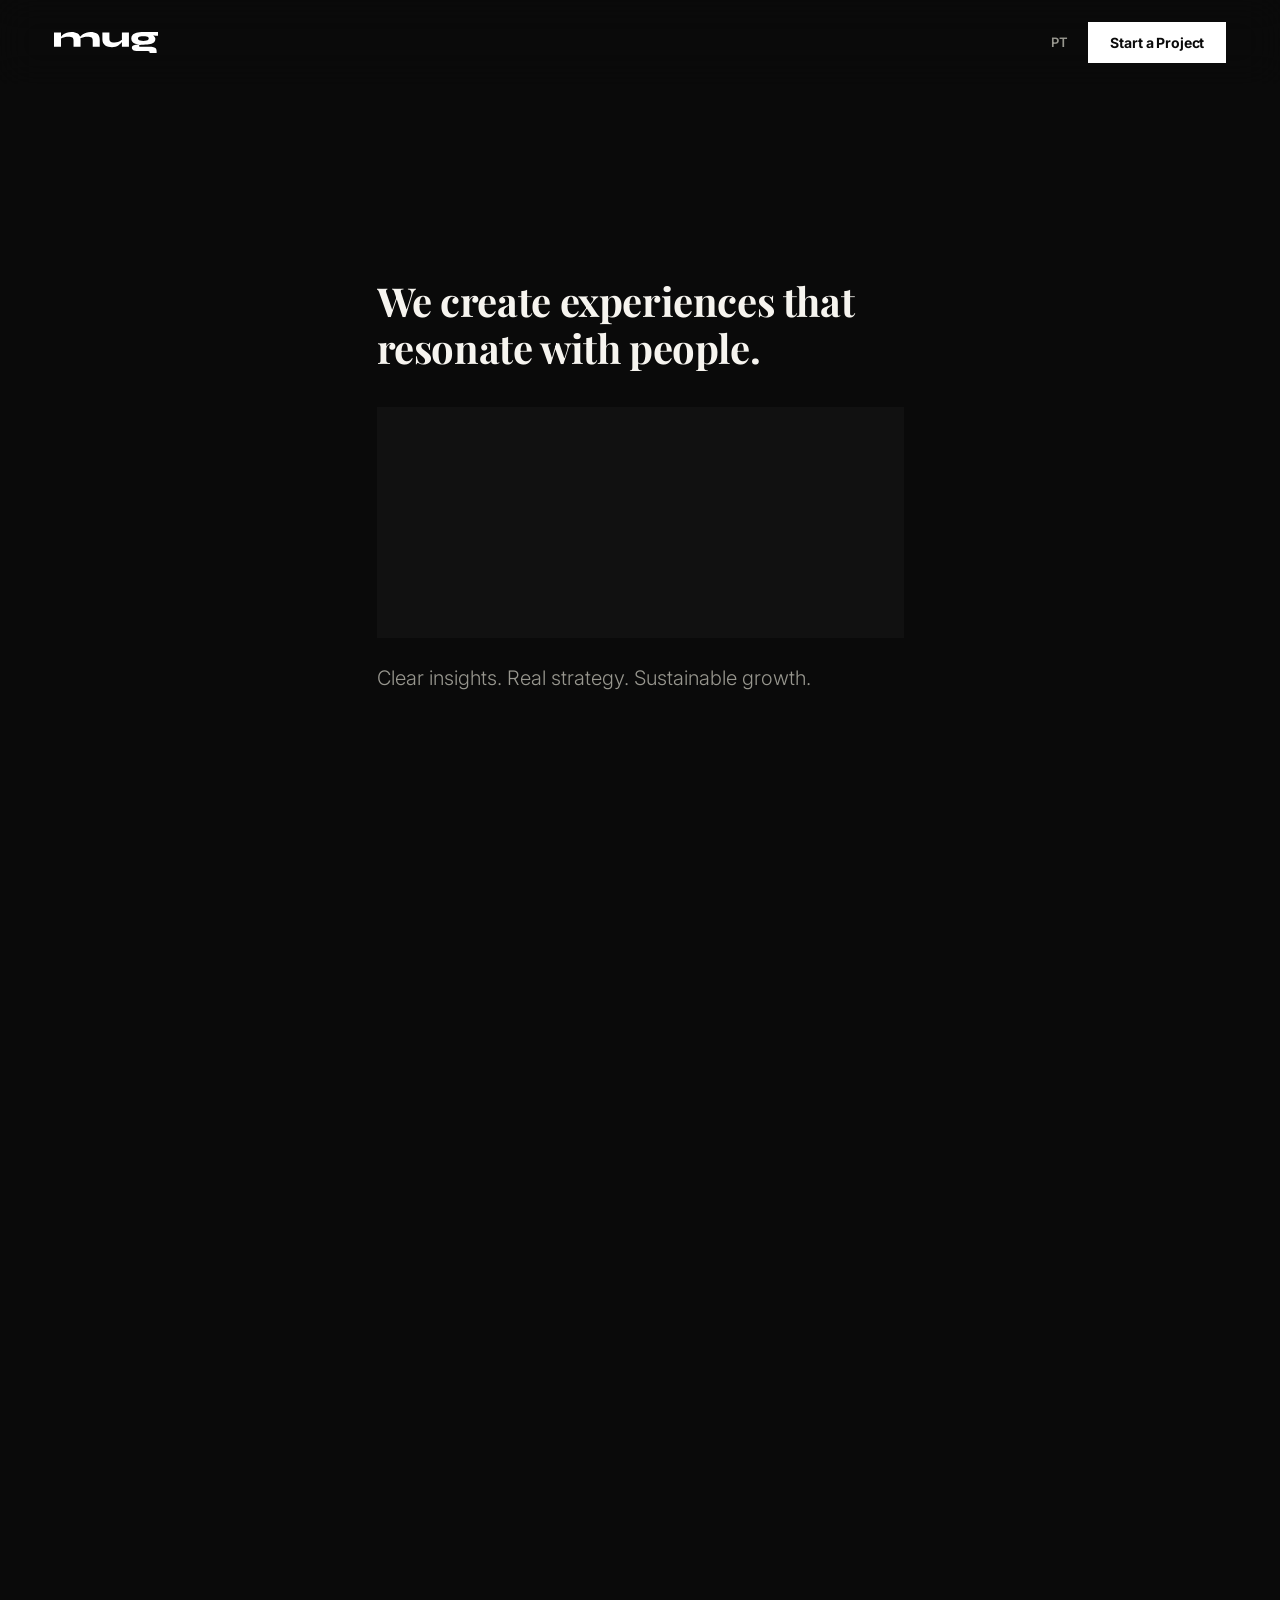
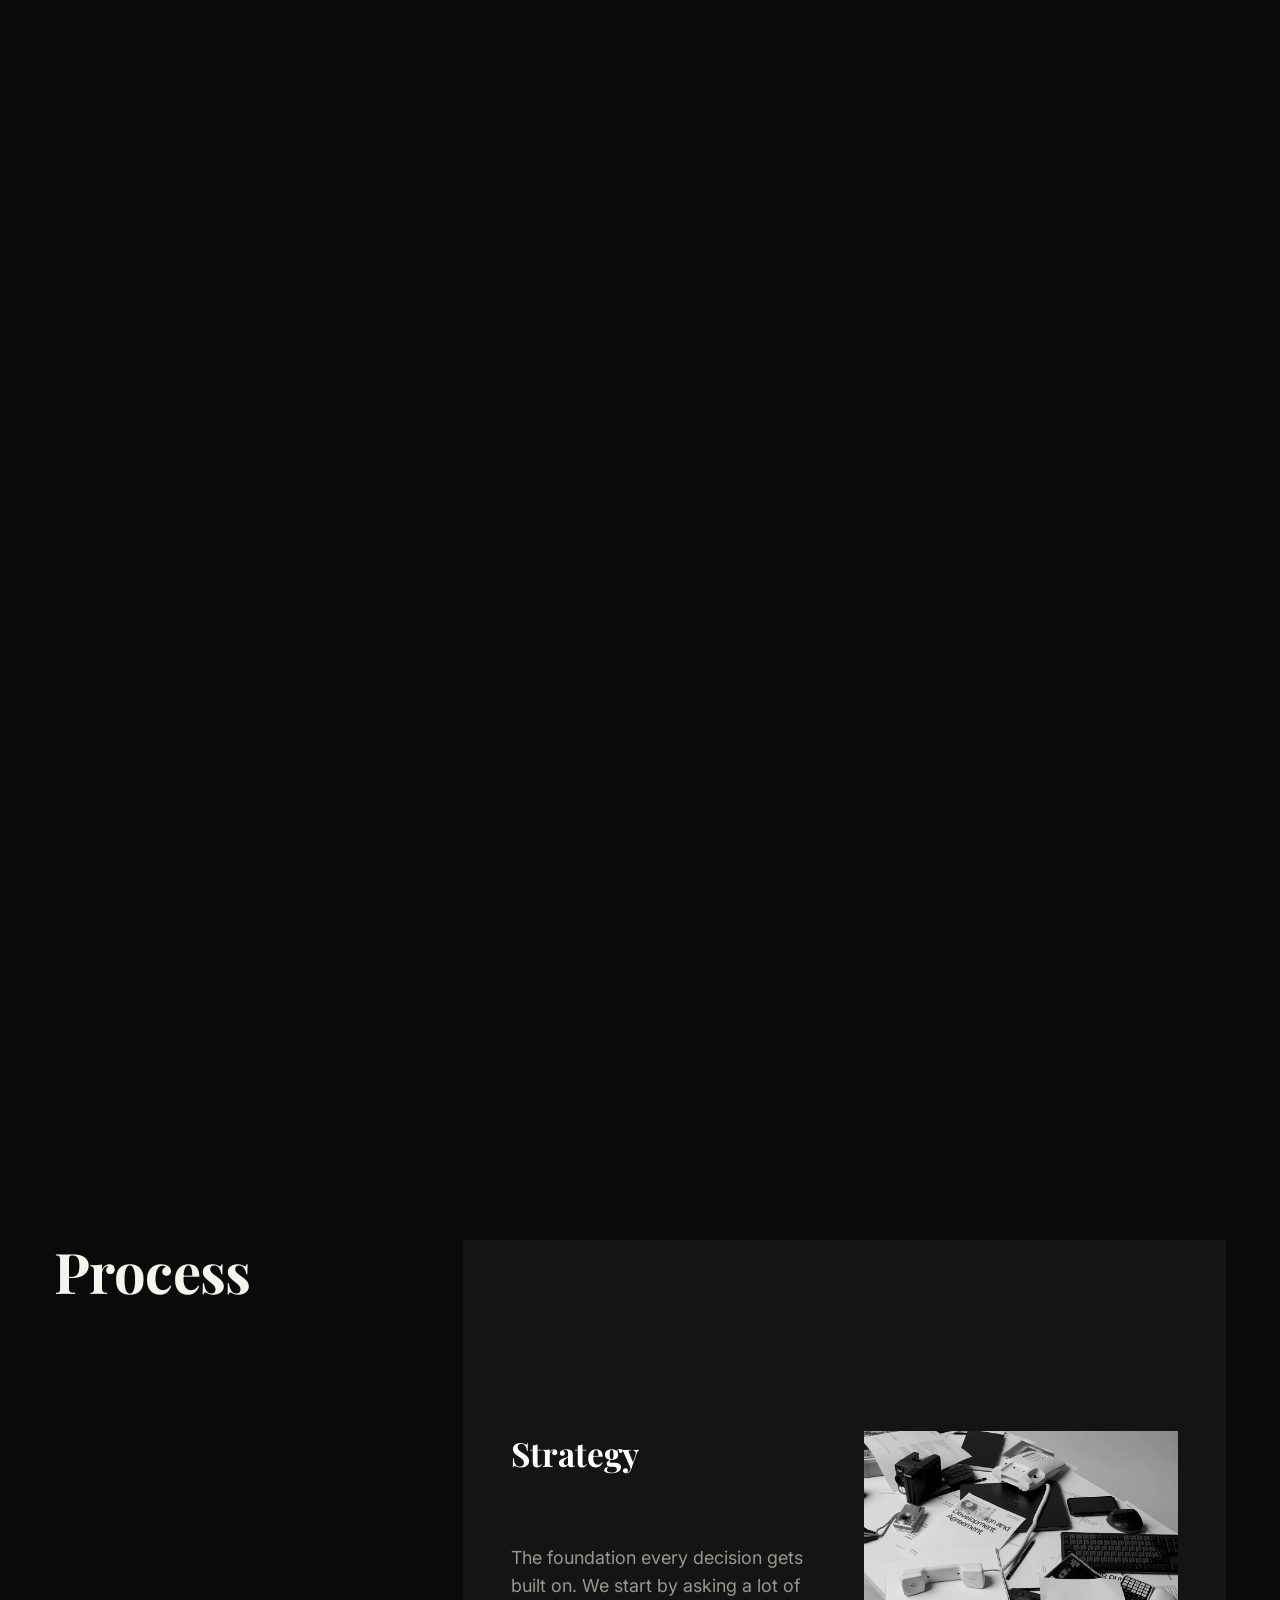
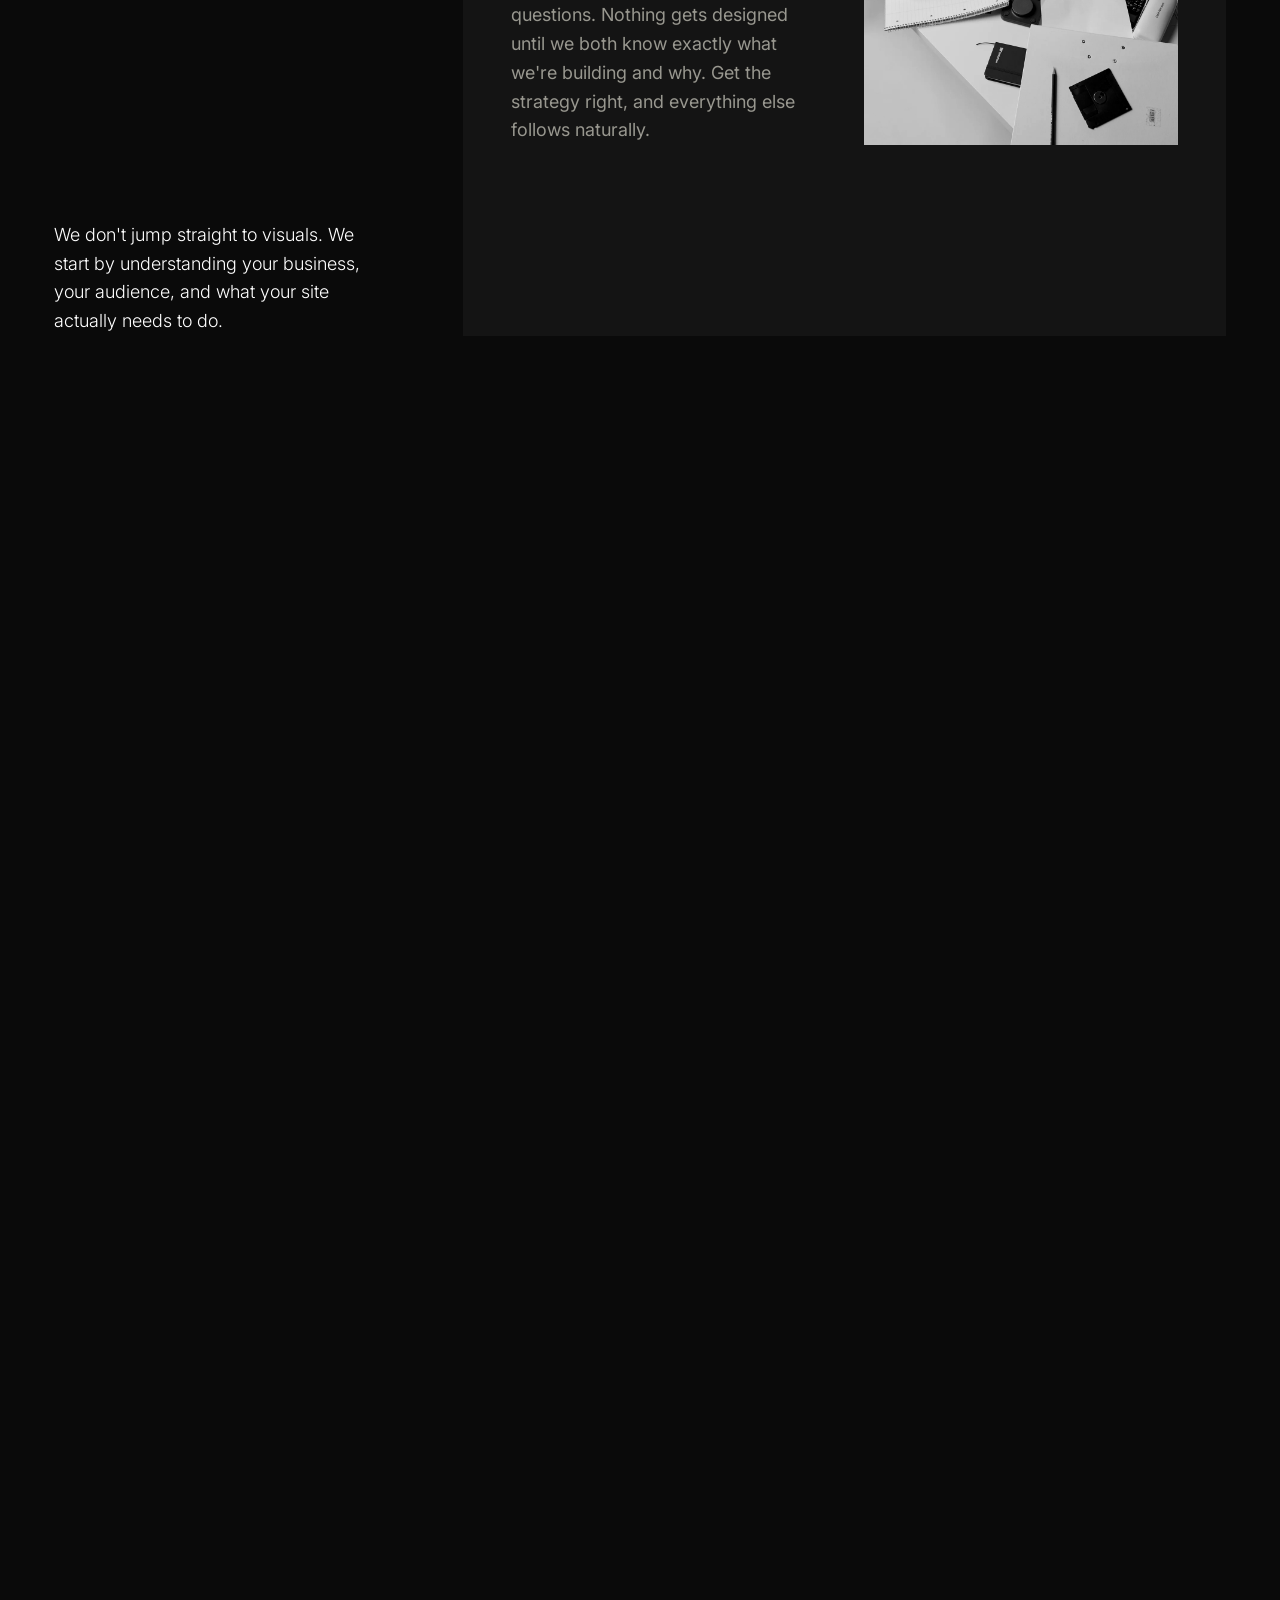
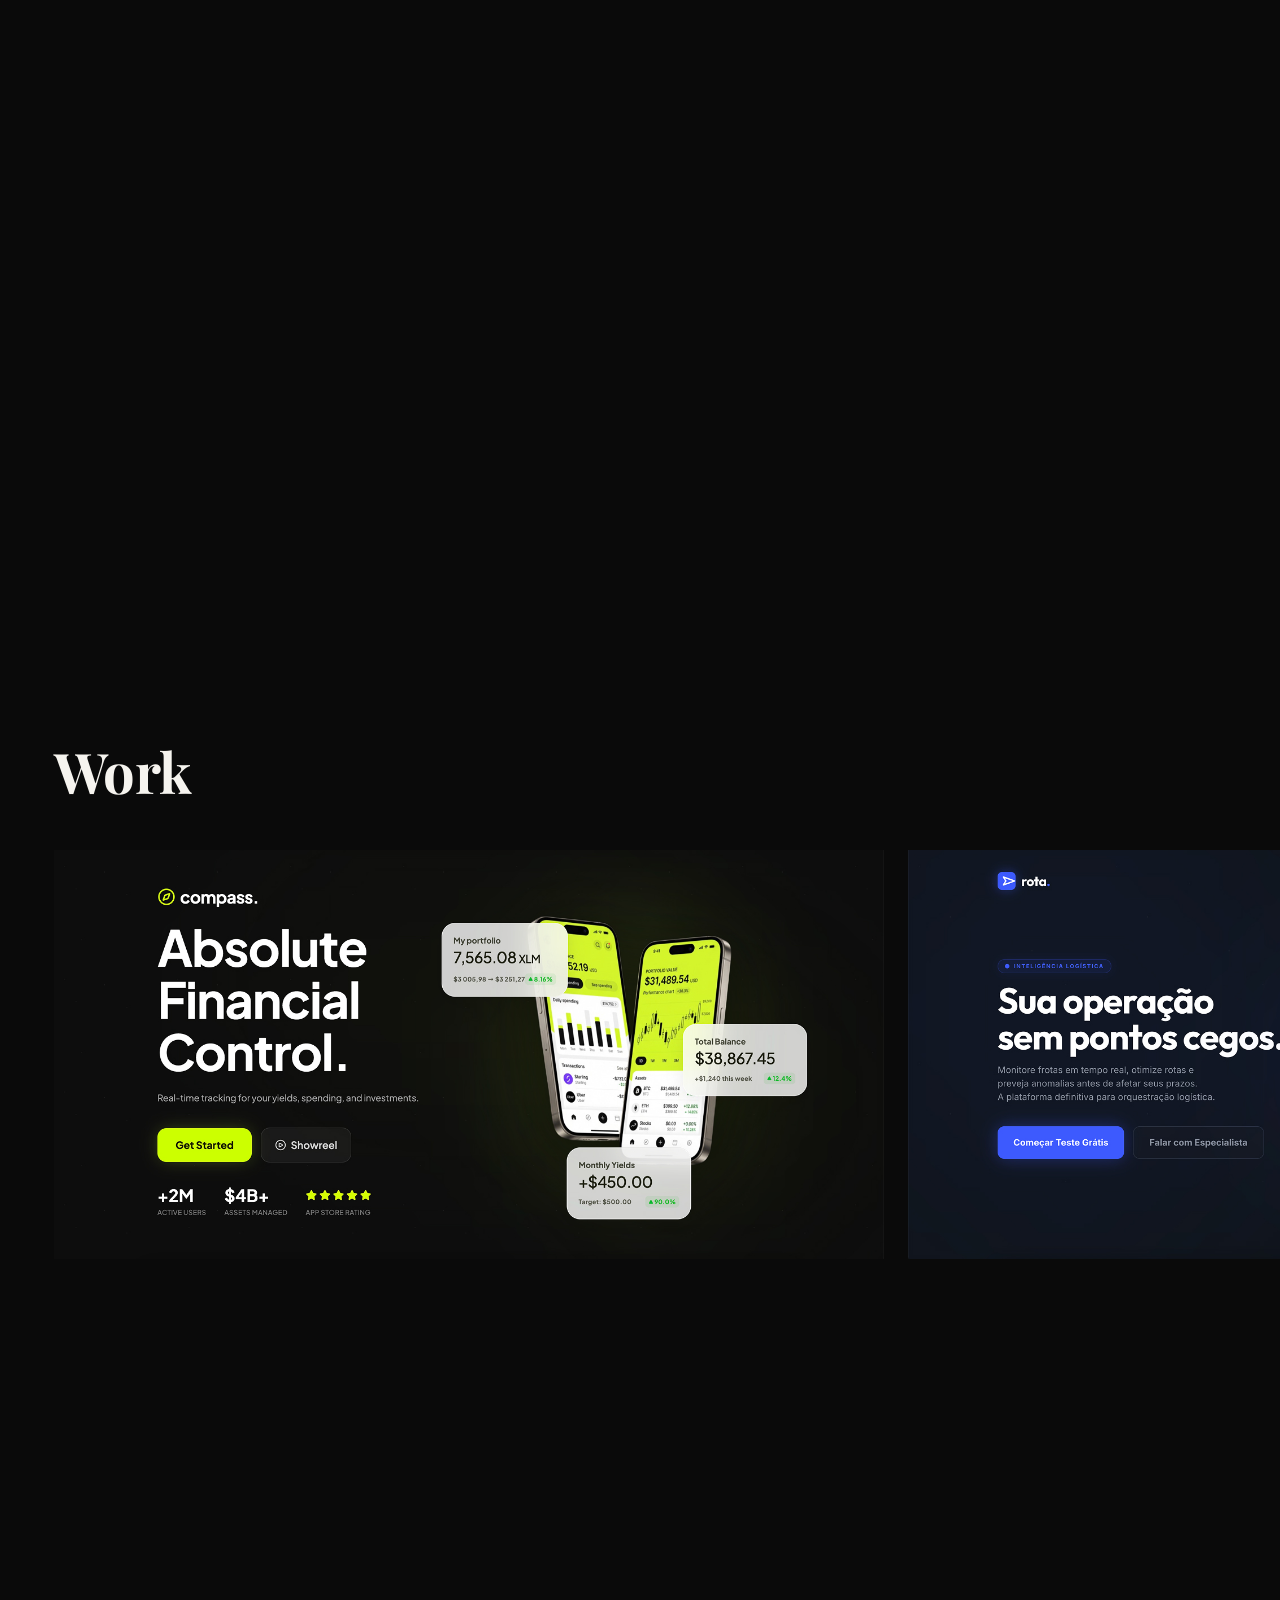
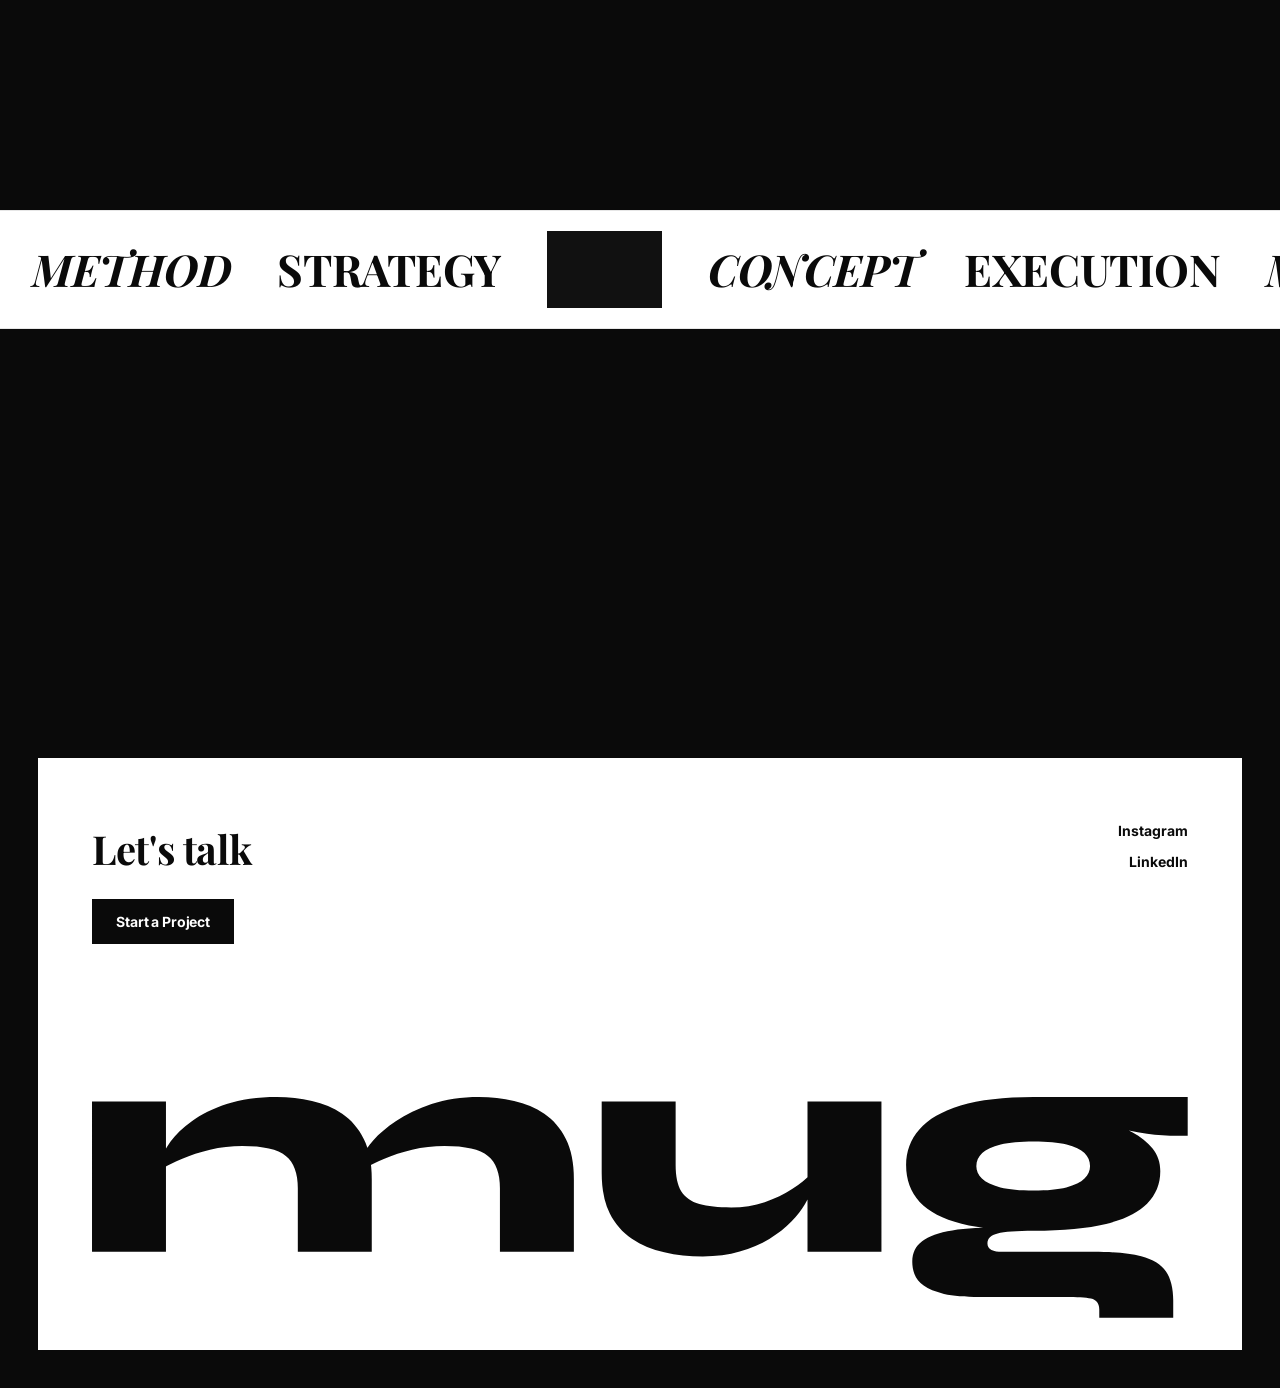
==== commit c96d6b2c: "copy: update EN hero title to match PT Co-Authored-By: Claude Sonnet 5 <noreply@anthropic.com>" ====
--- a/en/index.html
+++ b/en/index.html
@@ -38,8 +38,8 @@
     <div class="hero-showcase-pin">
       <div class="hero-inner">
         <h1 class="hero-title">
-          <span class="line"><span>Making brands seen,</span></span>
-          <span class="line"><span>felt, and chosen.</span></span>
+          <span class="line"><span>We create experiences that</span></span>
+          <span class="line"><span>resonate with people.</span></span>
         </h1>
 
         <div class="hero-media" id="hero-media" aria-hidden="true">
